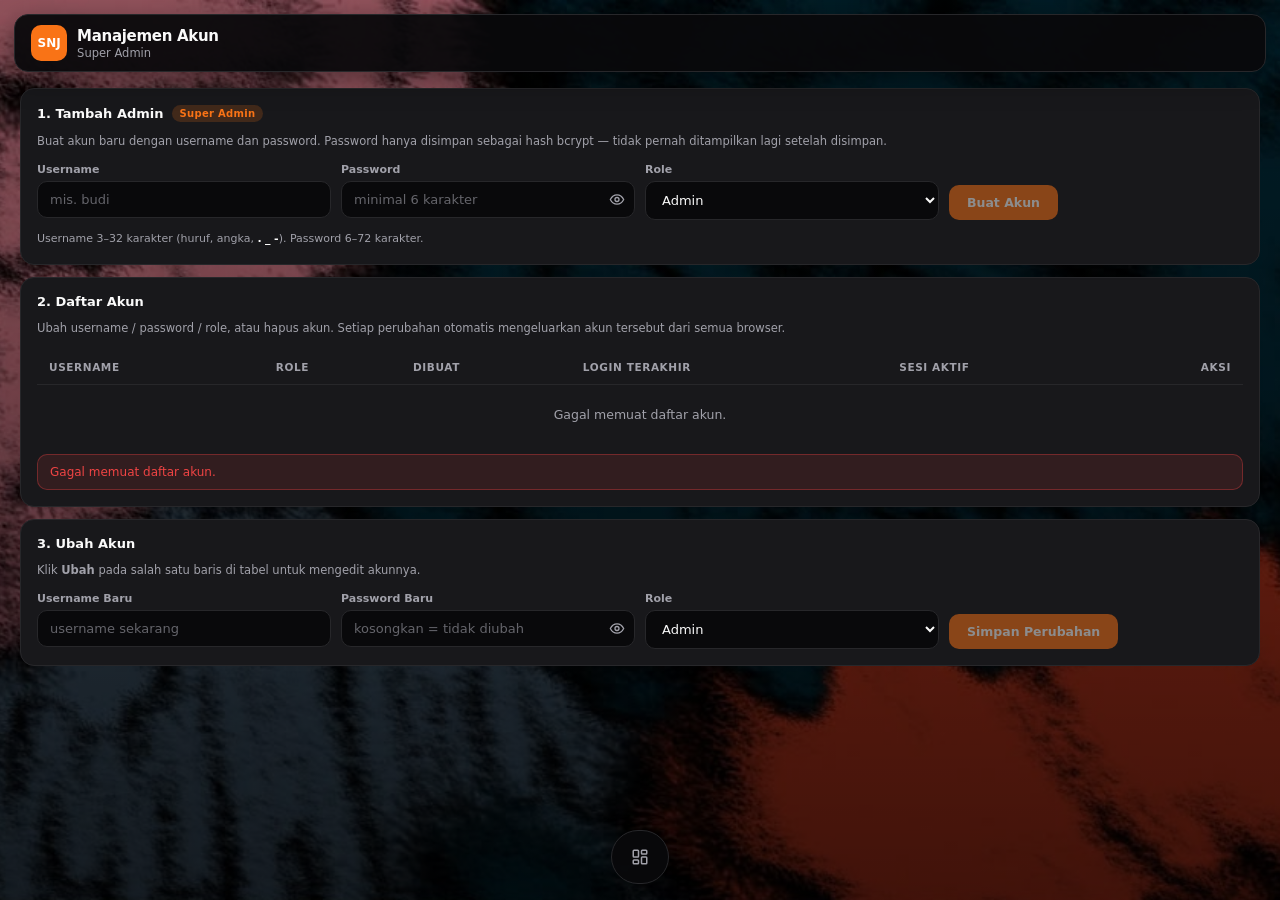
==== accounts.html @ 7a60418f "Initial commit: SNJSYNC - search foto CTF, compare MC, dan masterlist MMD" ====
<!DOCTYPE html>
<html lang="id" data-theme="dark">
<head>
<meta charset="UTF-8">
<meta name="viewport" content="width=device-width, initial-scale=1">
<title>Manajemen Akun — SNJ SYNC</title>
<script>document.documentElement.setAttribute('data-theme', localStorage.getItem('ctf-theme') || 'dark');</script>
<style>@view-transition{navigation:auto}
@media (prefers-reduced-motion:no-preference){
::view-transition-old(root){animation:none;opacity:1}
::view-transition-new(root){animation:snjIn 170ms ease both}
}
@keyframes snjIn{from{opacity:0}}</style>
<style>
:root{--bg:#09090b;--card:#18181b;--border:#27272a;--text:#fafafa;--text2:#a1a1aa;--accent:#f97316;--green:#22c55e;--red:#ef4444;--yellow:#eab308;--radius:14px}

html[data-theme="light"]{--bg:#fafafa;--card:#fff;--border:#e4e4e7;--text:#18181b;--text2:#71717a;--accent:#ea580c}

*{box-sizing:border-box;margin:0}

body{font-family:Inter,'Segoe UI',system-ui,-apple-system,sans-serif;font-size:14px;color:var(--text);background:var(--bg);-webkit-font-smoothing:antialiased;padding-bottom:80px}

body::before{content:'';position:fixed;inset:0;z-index:-1;pointer-events:none;background:linear-gradient(180deg,rgba(0,0,0,.42),rgba(0,0,0,.72))}
html[data-theme="light"] body::before{background:linear-gradient(180deg,rgba(255,252,240,.60),rgba(255,252,240,.82))}
body::after{content:'';position:fixed;inset:0;z-index:-2;pointer-events:none;background:url('/bg-dashboard.jpeg') center/cover no-repeat}


.topbar{position:sticky;top:clamp(8px,1.2vw,14px);z-index:40;
  margin:clamp(8px,1.2vw,14px) clamp(14px,1.1vw,20px) 0;
  display:flex;align-items:center;border-radius:14px;
  background:color-mix(in srgb, var(--bg) 94%, transparent);
  border:1px solid var(--border);box-shadow:0 8px 28px rgba(0,0,0,.38)}
.topbar .inner{width:100%;display:flex;align-items:center;padding:10px 16px}
.brand{display:flex;align-items:center;gap:10px}
.logo{width:36px;height:36px;border-radius:10px;background:var(--accent);display:grid;place-items:center;font-weight:800;color:#fff;font-size:12px;flex-shrink:0}
.brand-text h1{font-size:15px;font-weight:700;letter-spacing:-.3px}
.brand-text .sub{color:var(--text2);font-size:11.5px;margin-top:1px}

main{width:100%;margin:0 auto;padding:16px 20px}

.sec{background:var(--card);border:1px solid var(--border);border-radius:var(--radius);padding:16px;margin-bottom:12px}
.sec-head{font-weight:700;font-size:13px;margin-bottom:10px;color:var(--text);display:flex;align-items:center;gap:8px}
.sec-desc{font-size:11.5px;color:var(--text2);line-height:1.65;margin-bottom:12px}

.badge{display:inline-block;font-size:10px;font-weight:700;padding:3px 8px;border-radius:999px;letter-spacing:.3px}
.badge.super{background:color-mix(in srgb, var(--accent) 18%, transparent);color:var(--accent)}
.badge.admin{background:color-mix(in srgb, var(--text2) 16%, transparent);color:var(--text2)}
.badge.you{background:color-mix(in srgb, var(--green) 16%, transparent);color:var(--green)}
.badge.live{background:color-mix(in srgb, var(--green) 14%, transparent);color:var(--green)}

.grid{display:grid;grid-template-columns:repeat(auto-fit,minmax(215px,1fr));gap:10px}
label{display:block;font-size:11px;font-weight:600;color:var(--text2);margin-bottom:5px}
input,select{width:100%;padding:10px 12px;background:var(--bg);border:1px solid var(--border);border-radius:10px;color:var(--text);font-size:13px;outline:none;font-family:inherit}
input:focus,select:focus{border-color:var(--accent)}
input::placeholder{color:var(--text2);opacity:.6}


.pw{position:relative}
.pw input{padding-right:38px}
.pw-eye{position:absolute;right:5px;top:50%;transform:translateY(-50%);width:27px;height:27px;display:grid;place-items:center;background:none;border:none;border-radius:7px;cursor:pointer;color:var(--text2);padding:0;transition:color .15s,background-color .15s}
.pw-eye:hover{color:var(--text);background:color-mix(in srgb, var(--text) 8%, transparent)}
.pw-eye:focus-visible{outline:2px solid var(--accent);outline-offset:1px}

button.primary{background:var(--accent);color:#fff;border:none;border-radius:10px;padding:10px 18px;font-weight:600;font-size:12.5px;cursor:pointer;transition:opacity .15s;font-family:inherit}
button.primary:hover{opacity:.9}
button.primary:disabled{opacity:.5;cursor:wait}
button.ghost{background:transparent;color:var(--text2);border:1px solid var(--border);padding:8px 13px;border-radius:10px;font-weight:600;font-size:11.5px;cursor:pointer;transition:border-color .15s,color .15s;font-family:inherit}
button.ghost:hover:not(:disabled){color:var(--text);border-color:var(--text2)}
button.ghost:disabled{opacity:.35;cursor:not-allowed}
button.danger{color:var(--red);border-color:color-mix(in srgb, var(--red) 40%, transparent)}
button.danger:hover:not(:disabled){color:var(--red);border-color:var(--red);background:color-mix(in srgb, var(--red) 10%, transparent)}
button.warn{color:var(--yellow);border-color:color-mix(in srgb, var(--yellow) 40%, transparent)}
button.warn:hover:not(:disabled){color:var(--yellow);border-color:var(--yellow);background:color-mix(in srgb, var(--yellow) 10%, transparent)}

.row-actions{display:flex;gap:6px;align-items:center;justify-content:flex-end;flex-wrap:wrap}

.tblbox{width:100%;overflow-x:auto}
table{width:100%;border-collapse:collapse;min-width:660px}
th,td{text-align:left;padding:11px 12px;font-size:12.5px;border-bottom:1px solid var(--border);white-space:nowrap}
th{font-size:10.5px;text-transform:uppercase;letter-spacing:.6px;color:var(--text2);font-weight:700}
td.u{font-weight:600}
td.muted{color:var(--text2);font-size:11.5px}
tbody tr:hover{background:color-mix(in srgb, var(--accent) 4%, transparent)}
tbody tr:last-child td{border-bottom:none}

.empty{padding:22px;text-align:center;color:var(--text2);font-size:12.5px}

.msg{display:none;margin-top:10px;padding:10px 12px;border-radius:10px;font-size:12px;border:1px solid transparent}
.msg.ok{display:block;background:color-mix(in srgb, var(--green) 12%, transparent);border-color:color-mix(in srgb, var(--green) 35%, transparent);color:var(--green)}
.msg.err{display:block;background:color-mix(in srgb, var(--red) 12%, transparent);border-color:color-mix(in srgb, var(--red) 35%, transparent);color:var(--red)}

.note{font-size:11px;color:var(--text2);line-height:1.65;margin-top:10px}
.note b{color:var(--text)}


.bottom-nav{position:fixed;bottom:16px;left:50%;transform:translateX(-50%);z-index:100;display:flex;
  align-items:center;gap:2px;padding:6px 8px;border-radius:999px;border:1px solid var(--border);
  background:color-mix(in srgb, var(--bg) 94%, transparent);box-shadow:0 4px 24px rgba(0,0,0,.3)}
html[data-theme="light"] .bottom-nav{box-shadow:0 4px 24px rgba(0,0,0,.08)}
.nav-item{display:flex;align-items:center;justify-content:center;width:40px;height:40px;border-radius:10px;
  color:var(--text2);text-decoration:none;background:none;border:none;cursor:pointer;
  transition:color .15s,background-color .15s}
.nav-item:hover{color:var(--text)}
.nav-item svg{width:18px;height:18px}

@media(max-width:640px){
  .topbar .inner{padding:8px 12px}
  .brand-text h1{font-size:14px}.brand-text .sub{display:none}
  .logo{width:32px;height:32px;font-size:11px}
  main{padding:12px 14px}
  .sec{padding:12px;border-radius:12px}
  .nav-item{width:36px;height:36px}.nav-item svg{width:16px;height:16px}
  .bottom-nav{bottom:10px}
  .grid{grid-template-columns:1fr}
}
</style>
</head>
<body>

<header class="topbar">
  <div class="inner">
    <div class="brand">
      <div class="logo">SNJ</div>
      <div class="brand-text">
        <h1>Manajemen Akun</h1>
        <div class="sub">Super Admin</div>
      </div>
    </div>
  </div>
</header>

<main>

  
  <div class="sec">
    <div class="sec-head">1. Tambah Admin <span class="badge super">Super Admin</span></div>
    <div class="sec-desc">Buat akun baru dengan username dan password. Password hanya disimpan sebagai hash bcrypt &mdash; tidak pernah ditampilkan lagi setelah disimpan.</div>
    <div class="grid">
      <div>
        <label for="cUser">Username</label>
        <input id="cUser" type="text" placeholder="mis. budi" autocomplete="off" spellcheck="false">
      </div>
      <div>
        <label for="cPass">Password</label>
        <div class="pw">
          <input id="cPass" type="password" placeholder="minimal 6 karakter" autocomplete="new-password" spellcheck="false">
          <button type="button" class="pw-eye" data-eye="cPass" aria-pressed="false" aria-label="Tampilkan password" title="Tampilkan password">
            <svg width="16" height="16" viewBox="0 0 24 24" fill="none" stroke="currentColor" stroke-width="2" stroke-linecap="round" stroke-linejoin="round" aria-hidden="true"><path d="M2 12s3.5-7 10-7 10 7 10 7-3.5 7-10 7-10-7-10-7Z"/><circle cx="12" cy="12" r="3"/></svg>
          </button>
        </div>
      </div>
      <div>
        <label for="cRole">Role</label>
        <select id="cRole">
          <option value="admin">Admin</option>
          <option value="superadmin">Super Admin</option>
        </select>
      </div>
      <div style="display:flex;align-items:flex-end">
        <button class="primary" id="btnCreate">Buat Akun</button>
      </div>
    </div>
    <div class="msg" id="cMsg"></div>
    <div class="note">Username 3&ndash;32 karakter (huruf, angka, <b>.</b> <b>_</b> <b>-</b>). Password 6&ndash;72 karakter.</div>
  </div>

  
  <div class="sec">
    <div class="sec-head">2. Daftar Akun</div>
    <div class="sec-desc">Ubah username / password / role, atau hapus akun. Setiap perubahan otomatis mengeluarkan akun tersebut dari semua browser.</div>
    <div class="tblbox">
      <table>
        <thead>
          <tr>
            <th>Username</th>
            <th>Role</th>
            <th>Dibuat</th>
            <th>Login Terakhir</th>
            <th>Sesi Aktif</th>
            <th style="text-align:right">Aksi</th>
          </tr>
        </thead>
        <tbody id="rows">
          <tr><td colspan="6" class="empty">Memuat...</td></tr>
        </tbody>
      </table>
    </div>
    <div class="msg" id="lMsg"></div>
  </div>

  
  <div class="sec" id="editSec">
    <div class="sec-head">3. Ubah Akun</div>
    <div class="sec-desc" id="eNote">Klik <b>Ubah</b> pada salah satu baris di tabel untuk mengedit akunnya.</div>
    <div class="grid">
      <div>
        <label for="eUser">Username Baru</label>
        <input id="eUser" type="text" placeholder="username sekarang" autocomplete="off" spellcheck="false">
      </div>
      <div>
        <label for="ePass">Password Baru</label>
        <div class="pw">
          <input id="ePass" type="password" placeholder="kosongkan = tidak diubah" autocomplete="new-password" spellcheck="false">
          <button type="button" class="pw-eye" data-eye="ePass" aria-pressed="false" aria-label="Tampilkan password" title="Tampilkan password">
            <svg width="16" height="16" viewBox="0 0 24 24" fill="none" stroke="currentColor" stroke-width="2" stroke-linecap="round" stroke-linejoin="round" aria-hidden="true"><path d="M2 12s3.5-7 10-7 10 7 10 7-3.5 7-10 7-10-7-10-7Z"/><circle cx="12" cy="12" r="3"/></svg>
          </button>
        </div>
      </div>
      <div>
        <label for="eRole">Role</label>
        <select id="eRole">
          <option value="admin">Admin</option>
          <option value="superadmin">Super Admin</option>
        </select>
      </div>
      <div style="display:flex;align-items:flex-end;gap:8px;flex-wrap:wrap">
        <button class="primary" id="btnSave" disabled>Simpan Perubahan</button>
        <button class="ghost" id="btnCancel" hidden>Batal</button>
      </div>
    </div>
    <div class="msg" id="eMsg"></div>
  </div>

</main>

<nav class="bottom-nav">
  <a class="nav-item" href="dashboard.html" title="Dashboard"><svg viewBox="0 0 24 24" fill="none" stroke="currentColor" stroke-width="2"><rect width="7" height="9" x="3" y="3" rx="1"/><rect width="7" height="5" x="14" y="3" rx="1"/><rect width="7" height="9" x="14" y="12" rx="1"/><rect width="7" height="5" x="3" y="16" rx="1"/></svg></a>
  
</nav>

<script src="/accounts.js?v=20261006"></script>
<script src="/account.js?v=20261006"></script>
</body>
</html>
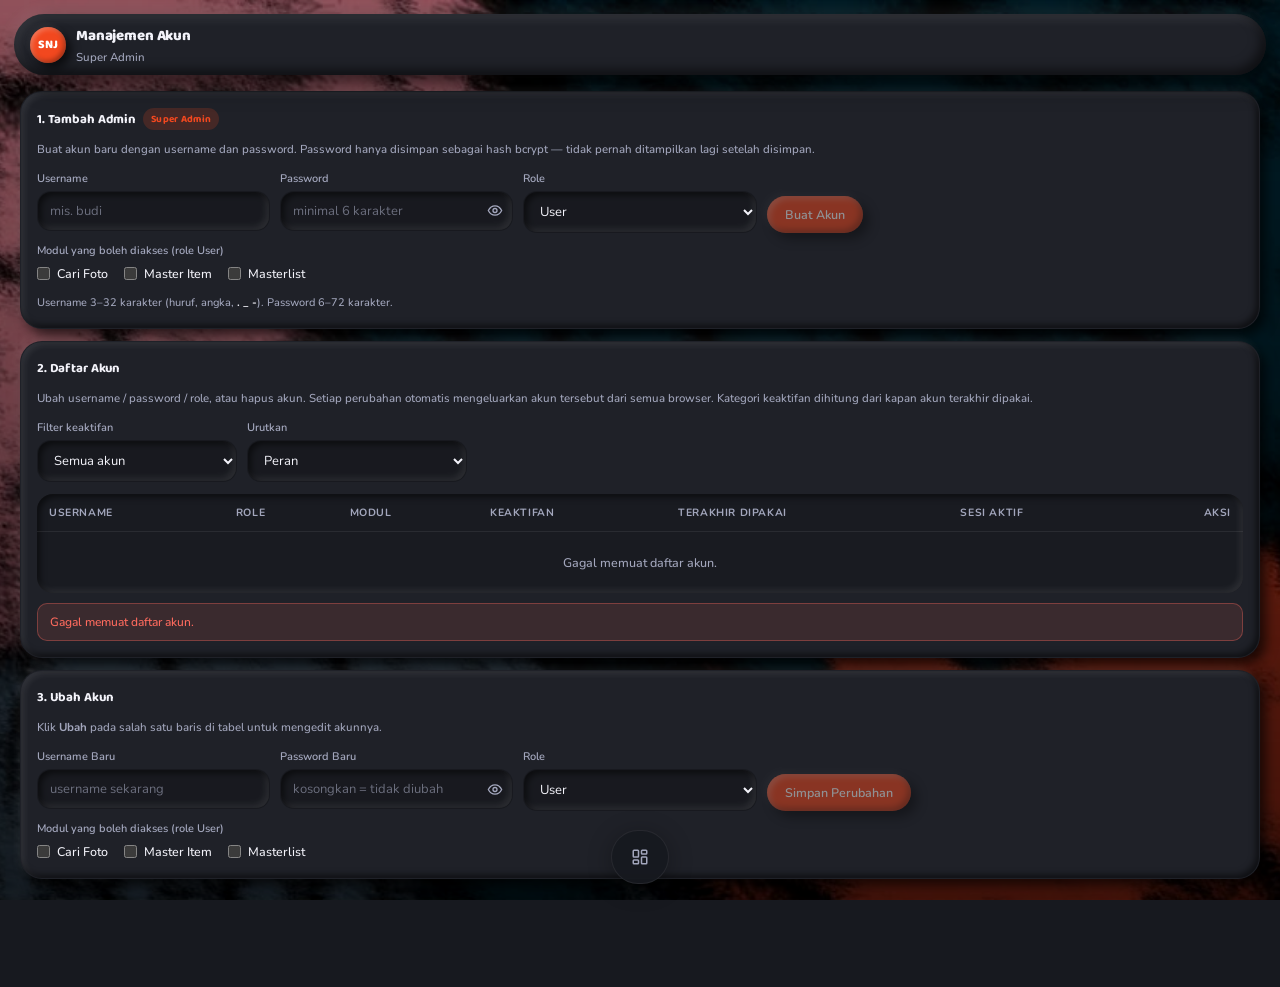
==== commit fa9e706f: "fix(mc): perbaiki loadApprovedMaster - query dari mmd_items dengan kolom lengkap Root cause: loadApp" ====
--- a/accounts.html
+++ b/accounts.html
@@ -47,6 +47,30 @@
 .badge.admin{background:color-mix(in srgb, var(--text2) 16%, transparent);color:var(--text2)}
 .badge.you{background:color-mix(in srgb, var(--green) 16%, transparent);color:var(--green)}
 .badge.live{background:color-mix(in srgb, var(--green) 14%, transparent);color:var(--green)}
+.badge.aktif{background:color-mix(in srgb, var(--green) 16%, transparent);color:var(--green)}
+.badge.jarang{background:color-mix(in srgb, var(--yellow) 18%, transparent);color:var(--yellow)}
+.badge.mati{background:color-mix(in srgb, var(--red) 16%, transparent);color:var(--red)}
+.badge.belum{background:color-mix(in srgb, var(--text2) 16%, transparent);color:var(--text2)}
+
+.filters{display:grid;grid-template-columns:200px 220px 1fr;gap:10px;align-items:end;margin-bottom:12px}
+.fstat{display:flex;gap:6px;flex-wrap:wrap;justify-content:flex-end;padding-bottom:2px}
+
+.ovl{position:fixed;inset:0;z-index:200;background:rgba(0,0,0,.55);display:flex;align-items:center;justify-content:center;padding:18px}
+html[data-theme="light"] .ovl{background:rgba(20,20,25,.35)}
+.ovl[hidden]{display:none}
+.modal{width:min(680px,100%);background:var(--card);border:1px solid var(--border);border-radius:16px;padding:18px;box-shadow:0 18px 60px rgba(0,0,0,.5);max-height:90vh;overflow:auto}
+.modal-head{display:flex;align-items:flex-start;justify-content:space-between;gap:12px;margin-bottom:14px}
+.modal-title{font-size:15px;font-weight:700}
+.modal-sub{font-size:11.5px;color:var(--text2);margin-top:4px;display:flex;align-items:center;gap:6px;flex-wrap:wrap}
+.act-summary{display:grid;grid-template-columns:repeat(4,1fr);gap:8px;margin-bottom:16px}
+.act-stat{background:var(--bg);border:1px solid var(--border);border-radius:12px;padding:10px 12px}
+.act-stat .n{font-size:20px;font-weight:800;line-height:1.1}
+.act-stat .l{font-size:10.5px;color:var(--text2);margin-top:3px}
+.chart{display:flex;align-items:flex-end;gap:3px;height:150px;padding:0 4px 0;border-bottom:1px solid var(--border)}
+.bar{flex:1;min-width:3px;background:color-mix(in srgb, var(--accent) 72%, transparent);border-radius:3px 3px 0 0;transition:background-color .15s}
+.bar:hover{background:var(--accent)}
+.bar.zero{background:color-mix(in srgb, var(--text2) 22%, transparent)}
+.chart-x{display:flex;justify-content:space-between;font-size:10.5px;color:var(--text2);margin-top:6px}
 
 .grid{display:grid;grid-template-columns:repeat(auto-fit,minmax(215px,1fr));gap:10px}
 label{display:block;font-size:11px;font-weight:600;color:var(--text2);margin-bottom:5px}
@@ -85,6 +109,12 @@
 
 .empty{padding:22px;text-align:center;color:var(--text2);font-size:12.5px}
 
+.mods{display:flex;gap:16px;flex-wrap:wrap;padding:2px 0}
+.mod{display:flex;align-items:center;gap:7px;font-size:12.5px;color:var(--text);font-weight:500;margin:0;cursor:pointer}
+.mod input{width:auto;padding:0;margin:0;accent-color:var(--accent);cursor:pointer}
+.mod-badges{display:flex;gap:4px;flex-wrap:wrap}
+.mod-badges .badge{font-size:10px;padding:2px 7px;border-radius:999px;background:color-mix(in srgb, var(--accent) 14%, transparent);color:var(--accent)}
+
 .msg{display:none;margin-top:10px;padding:10px 12px;border-radius:10px;font-size:12px;border:1px solid transparent}
 .msg.ok{display:block;background:color-mix(in srgb, var(--green) 12%, transparent);border-color:color-mix(in srgb, var(--green) 35%, transparent);color:var(--green)}
 .msg.err{display:block;background:color-mix(in srgb, var(--red) 12%, transparent);border-color:color-mix(in srgb, var(--red) 35%, transparent);color:var(--red)}
@@ -112,8 +142,14 @@
   .nav-item{width:36px;height:36px}.nav-item svg{width:16px;height:16px}
   .bottom-nav{bottom:10px}
   .grid{grid-template-columns:1fr}
+  .filters{grid-template-columns:1fr}
+  .act-summary{grid-template-columns:repeat(2,1fr)}
+}
+@media(max-width:760px){
+  input[type=text],input[type=search],input[type=password],input[type=number],input[type=email],textarea,select{font-size:16px !important}
 }
 </style>
+<link rel="stylesheet" href="clay.css?v=20261019b">
 </head>
 <body>
 
@@ -152,6 +188,7 @@
       <div>
         <label for="cRole">Role</label>
         <select id="cRole">
+          <option value="user">User</option>
           <option value="admin">Admin</option>
           <option value="superadmin">Super Admin</option>
         </select>
@@ -159,6 +196,14 @@
       <div style="display:flex;align-items:flex-end">
         <button class="primary" id="btnCreate">Buat Akun</button>
       </div>
+      <div style="grid-column:1/-1" id="cModWrap">
+        <label>Modul yang boleh diakses (role User)</label>
+        <div class="mods">
+          <label class="mod"><input type="checkbox" class="cMod" value="ctf"> Cari Foto</label>
+          <label class="mod"><input type="checkbox" class="cMod" value="mc"> Master Item</label>
+          <label class="mod"><input type="checkbox" class="cMod" value="mmd"> Masterlist</label>
+        </div>
+      </div>
     </div>
     <div class="msg" id="cMsg"></div>
     <div class="note">Username 3&ndash;32 karakter (huruf, angka, <b>.</b> <b>_</b> <b>-</b>). Password 6&ndash;72 karakter.</div>
@@ -167,21 +212,42 @@
   
   <div class="sec">
     <div class="sec-head">2. Daftar Akun</div>
-    <div class="sec-desc">Ubah username / password / role, atau hapus akun. Setiap perubahan otomatis mengeluarkan akun tersebut dari semua browser.</div>
+    <div class="sec-desc">Ubah username / password / role, atau hapus akun. Setiap perubahan otomatis mengeluarkan akun tersebut dari semua browser. Kategori keaktifan dihitung dari kapan akun terakhir dipakai.</div>
+    <div class="filters">
+      <div>
+        <label for="fStatus">Filter keaktifan</label>
+        <select id="fStatus">
+          <option value="">Semua akun</option>
+          <option value="aktif">Aktif (&le;7 hari)</option>
+          <option value="jarang">Jarang (8&ndash;30 hari)</option>
+          <option value="mati">Tidak aktif (&gt;30 hari)</option>
+          <option value="belum">Belum pernah dipakai</option>
+        </select>
+      </div>
+      <div>
+        <label for="fSort">Urutkan</label>
+        <select id="fSort">
+          <option value="role">Peran</option>
+          <option value="idle">Paling lama tidak dipakai</option>
+        </select>
+      </div>
+      <div class="fstat" id="fStat"></div>
+    </div>
     <div class="tblbox">
       <table>
         <thead>
           <tr>
             <th>Username</th>
             <th>Role</th>
-            <th>Dibuat</th>
-            <th>Login Terakhir</th>
+            <th>Modul</th>
+            <th>Keaktifan</th>
+            <th>Terakhir Dipakai</th>
             <th>Sesi Aktif</th>
             <th style="text-align:right">Aksi</th>
           </tr>
         </thead>
         <tbody id="rows">
-          <tr><td colspan="6" class="empty">Memuat...</td></tr>
+          <tr><td colspan="7" class="empty">Memuat...</td></tr>
         </tbody>
       </table>
     </div>
@@ -209,6 +275,7 @@
       <div>
         <label for="eRole">Role</label>
         <select id="eRole">
+          <option value="user">User</option>
           <option value="admin">Admin</option>
           <option value="superadmin">Super Admin</option>
         </select>
@@ -217,18 +284,41 @@
         <button class="primary" id="btnSave" disabled>Simpan Perubahan</button>
         <button class="ghost" id="btnCancel" hidden>Batal</button>
       </div>
+      <div style="grid-column:1/-1" id="eModWrap">
+        <label>Modul yang boleh diakses (role User)</label>
+        <div class="mods">
+          <label class="mod"><input type="checkbox" class="eMod" value="ctf"> Cari Foto</label>
+          <label class="mod"><input type="checkbox" class="eMod" value="mc"> Master Item</label>
+          <label class="mod"><input type="checkbox" class="eMod" value="mmd"> Masterlist</label>
+        </div>
+      </div>
     </div>
     <div class="msg" id="eMsg"></div>
   </div>
 
 </main>
+
+<div class="ovl" id="actOvl" hidden>
+  <div class="modal" role="dialog" aria-modal="true" aria-labelledby="actTitle">
+    <div class="modal-head">
+      <div>
+        <div class="modal-title" id="actTitle">Aktivitas Login</div>
+        <div class="modal-sub" id="actSub"></div>
+      </div>
+      <button class="ghost" id="actClose">Tutup</button>
+    </div>
+    <div class="act-summary" id="actSum"></div>
+    <div class="chart" id="actChart"></div>
+    <div class="chart-x"><span>30 hari lalu</span><span>hari ini</span></div>
+  </div>
+</div>
 
 <nav class="bottom-nav">
   <a class="nav-item" href="dashboard.html" title="Dashboard"><svg viewBox="0 0 24 24" fill="none" stroke="currentColor" stroke-width="2"><rect width="7" height="9" x="3" y="3" rx="1"/><rect width="7" height="5" x="14" y="3" rx="1"/><rect width="7" height="9" x="14" y="12" rx="1"/><rect width="7" height="5" x="3" y="16" rx="1"/></svg></a>
   
 </nav>
 
-<script src="/accounts.js?v=20261006"></script>
+<script src="/accounts.js?v=20261015"></script>
 <script src="/account.js?v=20261006"></script>
 </body>
 </html>
--- a/clay.css
+++ b/clay.css
@@ -0,0 +1,49 @@
+@import url('https://fonts.googleapis.com/css2?family=Baloo+2:wght@600;700;800&family=Nunito:wght@400;500;600;700&display=swap');
+
+:root{
+  --paper:#1f2128;--text:#f3f3fa;--muted:#a3a7bd;
+  --orange:#f2481f;--ok:#3ddc84;--ok-bg:#16382a;
+  --sh-d:rgba(0,0,0,.65);--sh-l:rgba(255,255,255,.07);
+  --in-d:rgba(0,0,0,.55);--in-l:rgba(255,255,255,.09);
+  color-scheme:dark;
+  --bg:#17191f;--card:#252831;--border:rgba(255,255,255,.07);
+  --text2:#a3a7bd;--accent:#f2481f;--green:#3ddc84;--red:#ff6b5e;
+  --yellow:#f5c451;--radius:22px;
+}
+
+html[data-theme="light"]{
+  --paper:#e9eaef;--bg:#dfe1e8;--card:#eceef4;--border:rgba(0,0,0,.06);
+  --text:#22242c;--muted:#5c6072;--text2:#5c6072;--accent:#e0430f;--orange:#e0430f;
+  --green:#1f9d55;--ok:#1f9d55;--red:#e0430f;--yellow:#c98a00;
+  --sh-d:rgba(122,126,142,.38);--sh-l:rgba(255,255,255,.85);
+  --in-d:rgba(122,126,142,.35);--in-l:rgba(255,255,255,.9);
+}
+
+body{font-family:'Nunito','Segoe UI',system-ui,-apple-system,sans-serif;font-size:15px;font-weight:500;color:var(--text);background:var(--bg)}
+
+h1,h2,h3,.wordmark,.brand-text h1,.greet,.sec-head{font-family:'Baloo 2','Nunito',system-ui,sans-serif;letter-spacing:-.01em}
+
+.clay{background:var(--c,var(--paper));border-radius:36px;box-shadow:14px 14px 28px var(--sh-d),-6px -6px 18px var(--sh-l),inset -8px -8px 16px var(--in-d),inset 8px 8px 16px var(--in-l)}
+.clay.sm{border-radius:22px;box-shadow:6px 6px 12px var(--sh-d),-3px -3px 8px var(--sh-l),inset -3px -3px 6px var(--in-d),inset 3px 3px 6px var(--in-l)}
+
+.topbar{border-radius:999px;background:var(--paper);border:none;will-change:transform;box-shadow:10px 10px 22px var(--sh-d),-5px -5px 14px var(--sh-l),inset -5px -5px 11px var(--in-d),inset 5px 5px 11px var(--in-l)}
+.bottom-nav{will-change:transform}
+.logo{border-radius:50%;background:var(--orange);color:#fff;font-family:'Baloo 2',sans-serif;font-weight:800;box-shadow:5px 5px 10px var(--sh-d),-2px -2px 6px var(--sh-l),inset -2px -2px 5px rgba(0,0,0,.35),inset 2px 2px 5px rgba(255,255,255,.28)}
+.brand-text h1{font-weight:800}
+
+.sec,.card,.box{background:var(--paper);border-color:transparent;box-shadow:6px 6px 12px var(--sh-d),-3px -3px 8px var(--sh-l),inset -3px -3px 6px var(--in-d),inset 3px 3px 6px var(--in-l)}
+.card,.box{border:none}
+.stat,.modal-card,.rcard{background:var(--paper);border:none;border-radius:22px;box-shadow:6px 6px 12px var(--sh-d),-3px -3px 8px var(--sh-l),inset -3px -3px 6px var(--in-d),inset 3px 3px 6px var(--in-l)}
+.photo{border:none;border-radius:16px;box-shadow:5px 5px 10px var(--sh-d),-2px -2px 6px var(--sh-l)}
+.tblbox{border-color:transparent;border-radius:16px;background:rgba(0,0,0,.18);box-shadow:inset 3px 3px 6px var(--in-d),inset -3px -3px 6px var(--in-l)}
+
+.chip{background:rgba(0,0,0,.22);border:none;border-radius:999px;box-shadow:inset 3px 3px 6px var(--in-d),inset -3px -3px 6px var(--in-l)}
+
+input[type=text],input[type=search],input[type=password],input[type=email],input[type=number],input[type=url],textarea,select{background:rgba(0,0,0,.22);border-color:transparent;border-radius:14px;box-shadow:inset 3px 3px 6px var(--in-d),inset -3px -3px 6px var(--in-l);color:var(--text)}
+
+button.primary{background:var(--orange);border-radius:999px;box-shadow:6px 6px 12px var(--sh-d),-3px -3px 8px var(--sh-l),inset -3px -3px 6px rgba(0,0,0,.3),inset 3px 3px 6px rgba(255,255,255,.25)}
+button.ghost,button.danger{border-radius:999px}
+
+@media(max-width:760px){
+  input[type=text],input[type=search],input[type=password],input[type=email],input[type=number],input[type=url],textarea,select{font-size:16px}
+}
